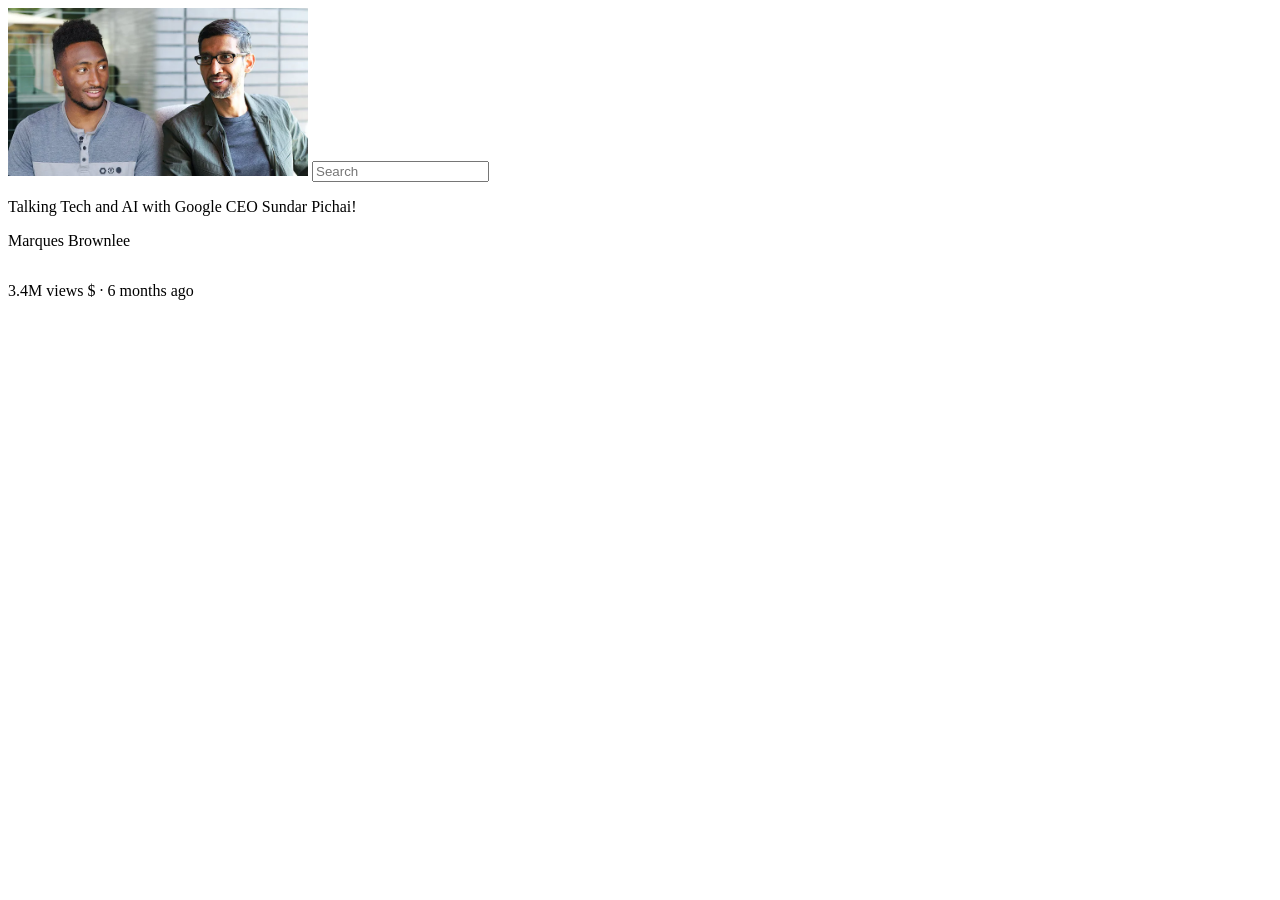
==== youtube.html @ a3475501 "created youtube thumbnail" ====
<!DOCTYPE html>
<html>
  <head>
    <title>YouTube.com Clone</title>
    <style>
      .thumbnail{
        width:300px;
      }
      .search-bar{
       
        }
        .video-title{
          width:300px;
        }
        .video-author{
          display:inline-block;

        }
        .video-stats{
          display:inline-block;

        }
      
    </style>
  </head>
  <body>
    <img class="thumbnail" src="thumbnails/thumbnail-1.webp">
    <input class="search-bar" type="text" placeholder="Search">
    <p class="video-titile">
      Talking Tech and AI with Google CEO Sundar Pichai!
    </p>
  
    <p class=""video-author>
      Marques Brownlee
    </p>

    <P class="video-stats">
      3.4M views $ &#183; 6 months ago
    </P>
  </body>
</html>
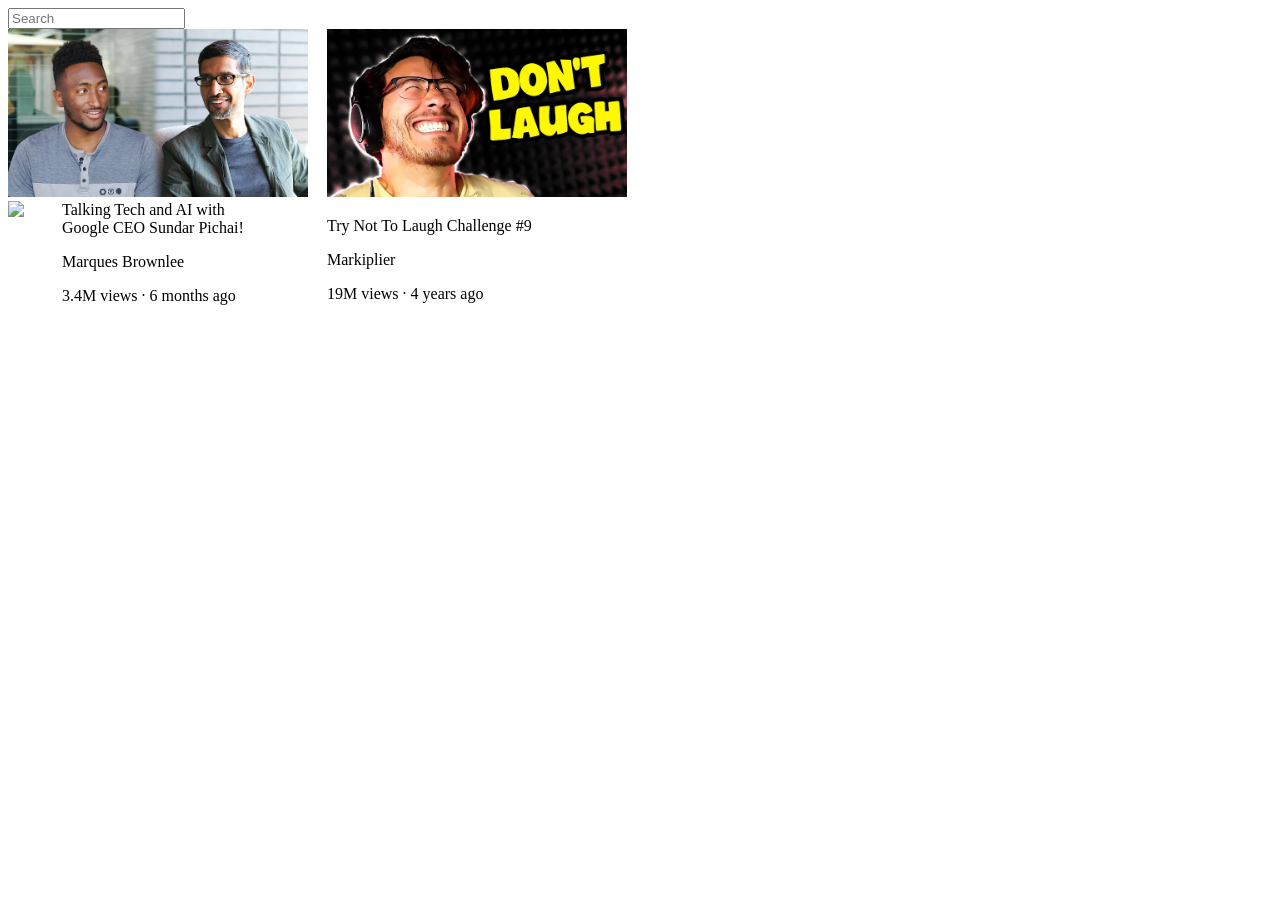
==== commit 348014f1: "created another thumbnail its profile an paragraph" ====
--- a/youtube.html
+++ b/youtube.html
@@ -3,31 +3,59 @@
   <head>
     <title>YouTube.com Clone</title>
     <style>
-      .thumbnail{
+      .thumbnails{
         width:300px;
+        
       }
       .search-bar{
-       
+         display:block;
         }
         .video-title{
+          margin-top:0;
+          
+        }
+        
+        .video-preview{
           width:300px;
-        }
-        .video-author{
           display:inline-block;
-
-        }
-        .video-stats{
-          display:inline-block;
-
+          vertical-align:top;
+          margin-right:15px;
         }
       
+        .channel-pictures{
+          display:inline-block;
+          width:50px;
+          vertical-align:top;
+        }
+        .video-info{
+          display:inline-block;
+          width:200px;
+        }
+        .profile-picture{
+          width:50px;
+        }
     </style>
   </head>
   <body>
-    <img class="thumbnail" src="thumbnails/thumbnail-1.webp">
-    <input class="search-bar" type="text" placeholder="Search">
-    <p class="video-titile">
-      Talking Tech and AI with Google CEO Sundar Pichai!
+    <input class="search-bar" type="text" 
+     placeholder="Search">
+
+    <div class="video-preview">
+    <div>
+      <img class="thumbnails"
+     src="thumbnails/thumbnail-1.webp">
+    </div>
+
+    <div>
+    <div  class="channel-pictures">
+      <img  class="profile-picture"
+       src="channel-pictures/channel-1.jpeg">
+    </div>
+
+    <div class="video-info">
+      <p class="video-title">
+      Talking Tech and AI with Google CEO
+       Sundar Pichai!
     </p>
   
     <p class=""video-author>
@@ -35,7 +63,28 @@
     </p>
 
     <P class="video-stats">
-      3.4M views $ &#183; 6 months ago
+      3.4M views  &#183; 6 months ago
     </P>
+    </div>
+    </div>
+    </div>
+
+    <div class="video-preview">
+      <img class="thumbnails"
+       src="thumbnails/thumbnail-2.webp">
+    
+    <p class="video-titile">
+      Try Not To Laugh Challenge #9
+    </p>
+  
+    <p class=""video-author>
+    Markiplier
+    </p>
+
+    <P class="video-stats">
+      19M views  &#183; 4 years ago
+    </P>
+    </div>
+
   </body>
 </html>
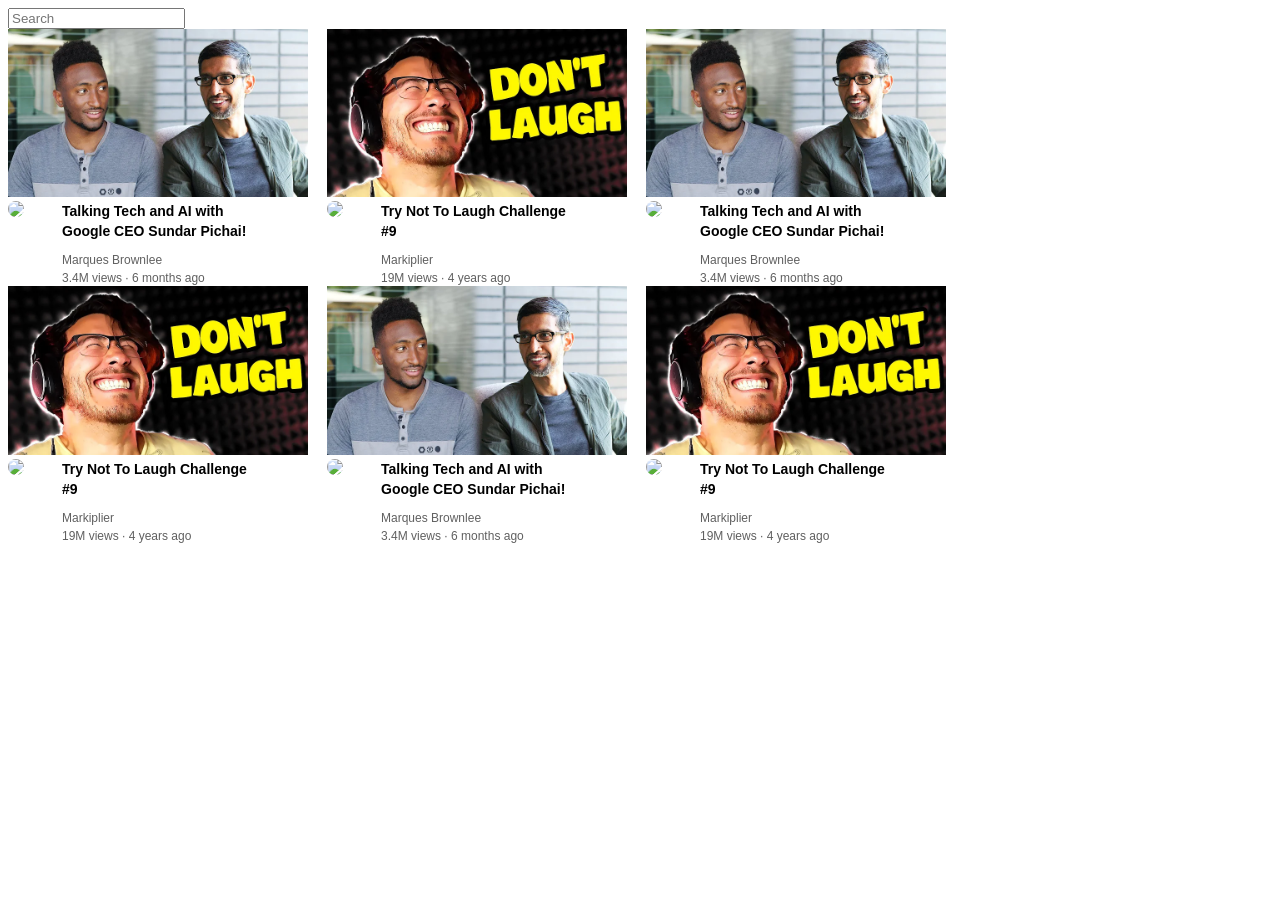
==== commit 8b8f015a: "added some modification using grid" ====
--- a/youtube.html
+++ b/youtube.html
@@ -2,7 +2,17 @@
 <html>
   <head>
     <title>YouTube.com Clone</title>
+    <link rel="preconnect" href="https://fonts.googleapis.com">
+    <link rel="preconnect" href="https://fonts.gstatic.com" crossorigin>
+    <link href="https://fonts.googleapis.com/css2?
+    family=Roboto:ital,wght@0,100..900;1,100..900&display=swap"
+     rel="stylesheet">
     <style>
+      p{
+        font-family:Roboto,arial;
+        margin-top:0;
+        margin-bottom:0;
+      }
       .thumbnails{
         width:300px;
         
@@ -12,6 +22,10 @@
         }
         .video-title{
           margin-top:0;
+          font-size:14px;
+          font-weight:600;
+          line-height:20px;
+          margin-bottom:12px;
           
         }
         
@@ -32,8 +46,23 @@
           width:200px;
         }
         .profile-picture{
-          width:50px;
-        }
+          width:40px;
+          border-radius:50px;
+        }
+        .thumbnail-row{
+          margin-bottom:0px;
+        }
+        
+        .video-author,
+          .video-stats{
+          font-size:12px;
+          color:rgb(96,96,96);
+        }
+
+        .video-author{
+          margin-bottom:4px;
+        }
+
     </style>
   </head>
   <body>
@@ -41,7 +70,7 @@
      placeholder="Search">
 
     <div class="video-preview">
-    <div>
+    <div class="thumbnail-row">
       <img class="thumbnails"
      src="thumbnails/thumbnail-1.webp">
     </div>
@@ -58,7 +87,7 @@
        Sundar Pichai!
     </p>
   
-    <p class=""video-author>
+    <p class="video-author">
       Marques Brownlee
     </p>
 
@@ -70,21 +99,152 @@
     </div>
 
     <div class="video-preview">
-      <img class="thumbnails"
-       src="thumbnails/thumbnail-2.webp">
-    
-    <p class="video-titile">
-      Try Not To Laugh Challenge #9
-    </p>
-  
-    <p class=""video-author>
-    Markiplier
-    </p>
-
-    <P class="video-stats">
-      19M views  &#183; 4 years ago
-    </P>
-    </div>
+    <div class="thumbnail-row">
+      <img class="thumbnails"
+     src="thumbnails/thumbnail-2.webp">
+    </div>
+
+    <div>
+    <div  class="channel-pictures">
+      <img  class="profile-picture"
+       src="channel-pictures/channel-2.jpeg">
+    </div>
+
+    <div class="video-info">
+      <p class="video-title">
+      
+       Try Not To Laugh Challenge #9 
+    </p>
+  
+    <p class="video-author">
+       Markiplier
+    </p>
+
+    <P class="video-stats">
+      19M views  &#183;  4 years ago
+    </P>
+    </div>
+    </div>
+    </div>
+
+
+    <div class="video-preview">
+    <div class="thumbnail-row">
+      <img class="thumbnails"
+     src="thumbnails/thumbnail-1.webp">
+    </div>
+
+    <div>
+    <div  class="channel-pictures">
+      <img  class="profile-picture"
+       src="channel-pictures/channel-1.jpeg">
+    </div>
+
+    <div class="video-info">
+      <p class="video-title">
+      Talking Tech and AI with Google CEO
+       Sundar Pichai!
+    </p>
+  
+    <p class="video-author">
+      Marques Brownlee
+    </p>
+
+    <P class="video-stats">
+      3.4M views  &#183; 6 months ago
+    </P>
+    </div>
+    </div>
+    </div>
+
+    <div class="video-preview">
+    <div class="thumbnail-row">
+      <img class="thumbnails"
+     src="thumbnails/thumbnail-2.webp">
+    </div>
+
+    <div>
+    <div  class="channel-pictures">
+      <img  class="profile-picture"
+       src="channel-pictures/channel-2.jpeg">
+    </div>
+
+    <div class="video-info">
+      <p class="video-title">
+      
+       Try Not To Laugh Challenge #9 
+    </p>
+  
+    <p class="video-author">
+       Markiplier
+    </p>
+
+    <P class="video-stats">
+      19M views  &#183;  4 years ago
+    </P>
+    </div>
+    </div>
+    </div>
+
+    <div class="video-preview">
+    <div class="thumbnail-row">
+      <img class="thumbnails"
+     src="thumbnails/thumbnail-1.webp">
+    </div>
+
+    <div>
+    <div  class="channel-pictures">
+      <img  class="profile-picture"
+       src="channel-pictures/channel-1.jpeg">
+    </div>
+
+    <div class="video-info">
+      <p class="video-title">
+      Talking Tech and AI with Google CEO
+       Sundar Pichai!
+    </p>
+  
+    <p class="video-author">
+      Marques Brownlee
+    </p>
+
+    <P class="video-stats">
+      3.4M views  &#183; 6 months ago
+    </P>
+    </div>
+    </div>
+    </div>
+
+    <div class="video-preview">
+    <div class="thumbnail-row">
+      <img class="thumbnails"
+     src="thumbnails/thumbnail-2.webp">
+    </div>
+
+    <div>
+    <div  class="channel-pictures">
+      <img  class="profile-picture"
+       src="channel-pictures/channel-2.jpeg">
+    </div>
+
+    <div class="video-info">
+      <p class="video-title">
+      
+       Try Not To Laugh Challenge #9 
+    </p>
+  
+    <p class="video-author">
+       Markiplier
+    </p>
+
+    <P class="video-stats">
+      19M views  &#183;  4 years ago
+    </P>
+    </div>
+    </div>
+    </div>
+
+
 
   </body>
 </html>
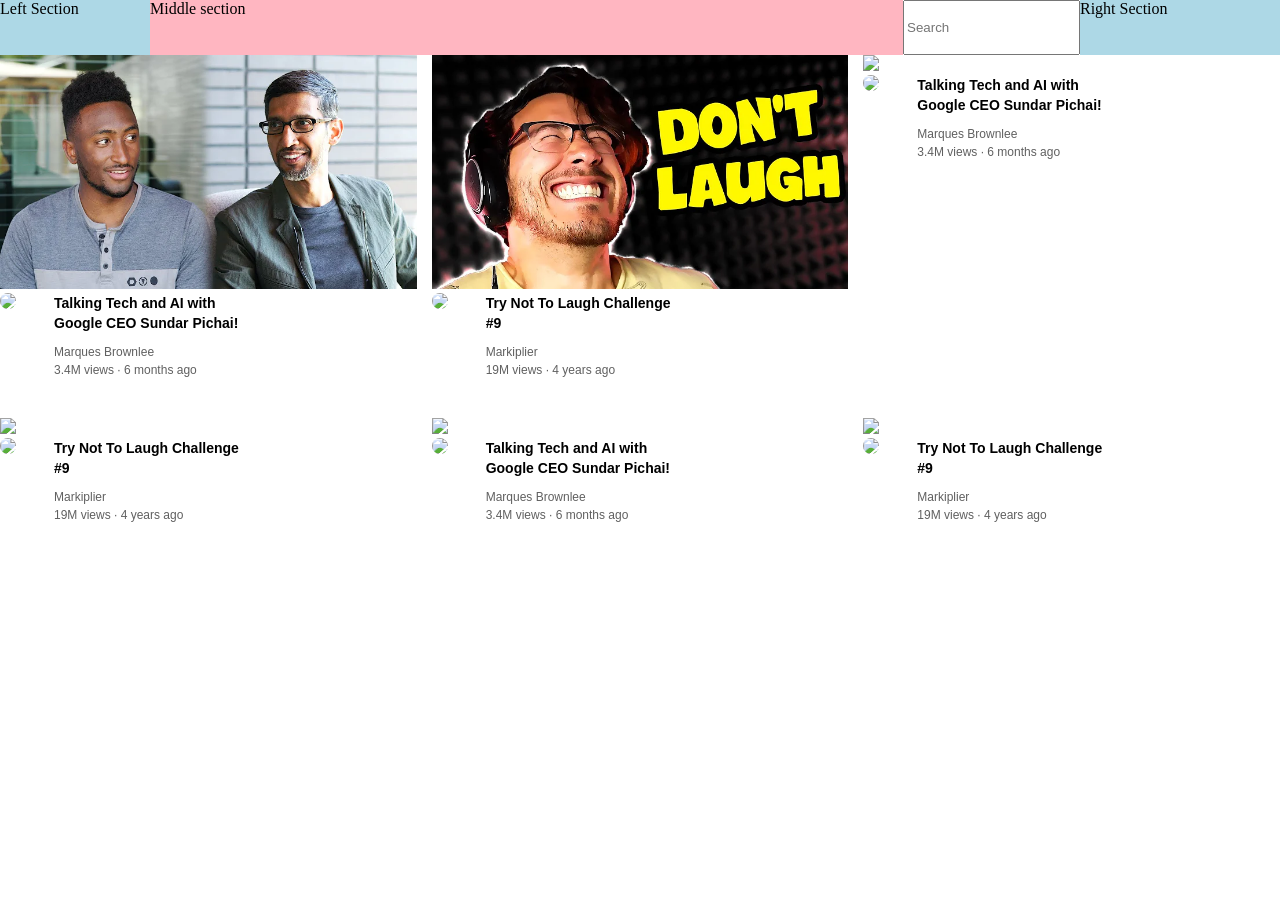
==== commit b8d4ea3e: "modified" ====
--- a/youtube.html
+++ b/youtube.html
@@ -7,75 +7,31 @@
     <link href="https://fonts.googleapis.com/css2?
     family=Roboto:ital,wght@0,100..900;1,100..900&display=swap"
      rel="stylesheet">
-    <style>
-      p{
-        font-family:Roboto,arial;
-        margin-top:0;
-        margin-bottom:0;
-      }
-      .thumbnails{
-        width:300px;
-        
-      }
-      .search-bar{
-         display:block;
-        }
-        .video-title{
-          margin-top:0;
-          font-size:14px;
-          font-weight:600;
-          line-height:20px;
-          margin-bottom:12px;
-          
-        }
-        
-        .video-preview{
-          width:300px;
-          display:inline-block;
-          vertical-align:top;
-          margin-right:15px;
-        }
-      
-        .channel-pictures{
-          display:inline-block;
-          width:50px;
-          vertical-align:top;
-        }
-        .video-info{
-          display:inline-block;
-          width:200px;
-        }
-        .profile-picture{
-          width:40px;
-          border-radius:50px;
-        }
-        .thumbnail-row{
-          margin-bottom:0px;
-        }
-        
-        .video-author,
-          .video-stats{
-          font-size:12px;
-          color:rgb(96,96,96);
-        }
-
-        .video-author{
-          margin-bottom:4px;
-        }
-
-    </style>
+    
+     <link rel="stylesheet" href="styles/general.css">
+     <link rel="stylesheet" href="styles/header.css">
+     <link rel="stylesheet" href="styles/video.css">
+
   </head>
   <body>
-    <input class="search-bar" type="text" 
+    <div class="header">
+      <div class="left-section">Left Section</div>
+      <div class="middle-section">Middle section</div>
+      <input class="search-bar" type="text" 
      placeholder="Search">
-
-    <div class="video-preview">
+      <div class="right-section">Right Section</div>
+    
+    </div>
+    
+
+<div class="video-grid">
+<div class="video-preview">
     <div class="thumbnail-row">
       <img class="thumbnails"
      src="thumbnails/thumbnail-1.webp">
     </div>
 
-    <div>
+    <div class="video-info-grid">
     <div  class="channel-pictures">
       <img  class="profile-picture"
        src="channel-pictures/channel-1.jpeg">
@@ -131,13 +87,13 @@
     <div class="video-preview">
     <div class="thumbnail-row">
       <img class="thumbnails"
-     src="thumbnails/thumbnail-1.webp">
-    </div>
-
-    <div>
-    <div  class="channel-pictures">
-      <img  class="profile-picture"
-       src="channel-pictures/channel-1.jpeg">
+     src="thumbnails/thumbnail-3.webp">
+    </div>
+
+    <div>
+    <div  class="channel-pictures">
+      <img  class="profile-picture"
+       src="channel-pictures/channel-3.jpeg">
     </div>
 
     <div class="video-info">
@@ -160,13 +116,13 @@
     <div class="video-preview">
     <div class="thumbnail-row">
       <img class="thumbnails"
-     src="thumbnails/thumbnail-2.webp">
-    </div>
-
-    <div>
-    <div  class="channel-pictures">
-      <img  class="profile-picture"
-       src="channel-pictures/channel-2.jpeg">
+     src="thumbnails/thumbnail-4.webp">
+    </div>
+
+    <div>
+    <div  class="channel-pictures">
+      <img  class="profile-picture"
+       src="channel-pictures/channel-4.jpeg">
     </div>
 
     <div class="video-info">
@@ -189,13 +145,13 @@
     <div class="video-preview">
     <div class="thumbnail-row">
       <img class="thumbnails"
-     src="thumbnails/thumbnail-1.webp">
-    </div>
-
-    <div>
-    <div  class="channel-pictures">
-      <img  class="profile-picture"
-       src="channel-pictures/channel-1.jpeg">
+     src="thumbnails/thumbnail-5.webp">
+    </div>
+
+    <div>
+    <div  class="channel-pictures">
+      <img  class="profile-picture"
+       src="channel-pictures/channel-5.jpeg">
     </div>
 
     <div class="video-info">
@@ -218,13 +174,13 @@
     <div class="video-preview">
     <div class="thumbnail-row">
       <img class="thumbnails"
-     src="thumbnails/thumbnail-2.webp">
-    </div>
-
-    <div>
-    <div  class="channel-pictures">
-      <img  class="profile-picture"
-       src="channel-pictures/channel-2.jpeg">
+     src="thumbnails/thumbnail-6.webp">
+    </div>
+
+    <div>
+    <div  class="channel-pictures">
+      <img  class="profile-picture"
+       src="channel-pictures/channel-6.jpeg">
     </div>
 
     <div class="video-info">
@@ -243,6 +199,9 @@
     </div>
     </div>
     </div>
+    </div>
+
+    
 
 
 
--- a/styles/general.css
+++ b/styles/general.css
@@ -0,0 +1,9 @@
+p{
+        font-family:Roboto,arial;
+        margin-top:0;
+        margin-bottom:0;
+      }
+
+body{
+  margin:0px;
+}      
--- a/styles/header.css
+++ b/styles/header.css
@@ -0,0 +1,19 @@
+.header{
+  height:55px;
+
+  display:flex;
+  flex-direction:row;
+}
+.left-section{
+  background-color:lightblue;
+  width:150px;
+}
+.middle-section{
+  background-color:lightpink;
+  flex:1;
+}
+
+  .right-section{
+background-color: lightblue;
+width:200px;
+  }
--- a/styles/video.css
+++ b/styles/video.css
@@ -0,0 +1,50 @@
+
+      .thumbnails{
+        width:100%;
+        
+      }
+      
+        .video-title{
+          margin-top:0;
+          font-size:14px;
+          font-weight:600;
+          line-height:20px;
+          margin-bottom:12px;
+          
+        }
+        
+        
+      
+        .channel-pictures{
+          display:inline-block;
+          width:50px;
+          vertical-align:top;
+        }
+        .video-info{
+          display:inline-block;
+          width:200px;
+        }
+        .profile-picture{
+          width:40px;
+          border-radius:50px;
+        }
+        .thumbnail-row{
+          margin-bottom:0px;
+        }
+        
+        .video-author,
+          .video-stats{
+          font-size:12px;
+          color:rgb(96,96,96);
+        }
+
+        .video-author{
+          margin-bottom:4px;
+        }
+
+        .video-grid{
+          display:grid;
+          grid-template-columns:1fr 1fr 1fr;
+          column-gap:15px;
+          row-gap:40px;
+        }
